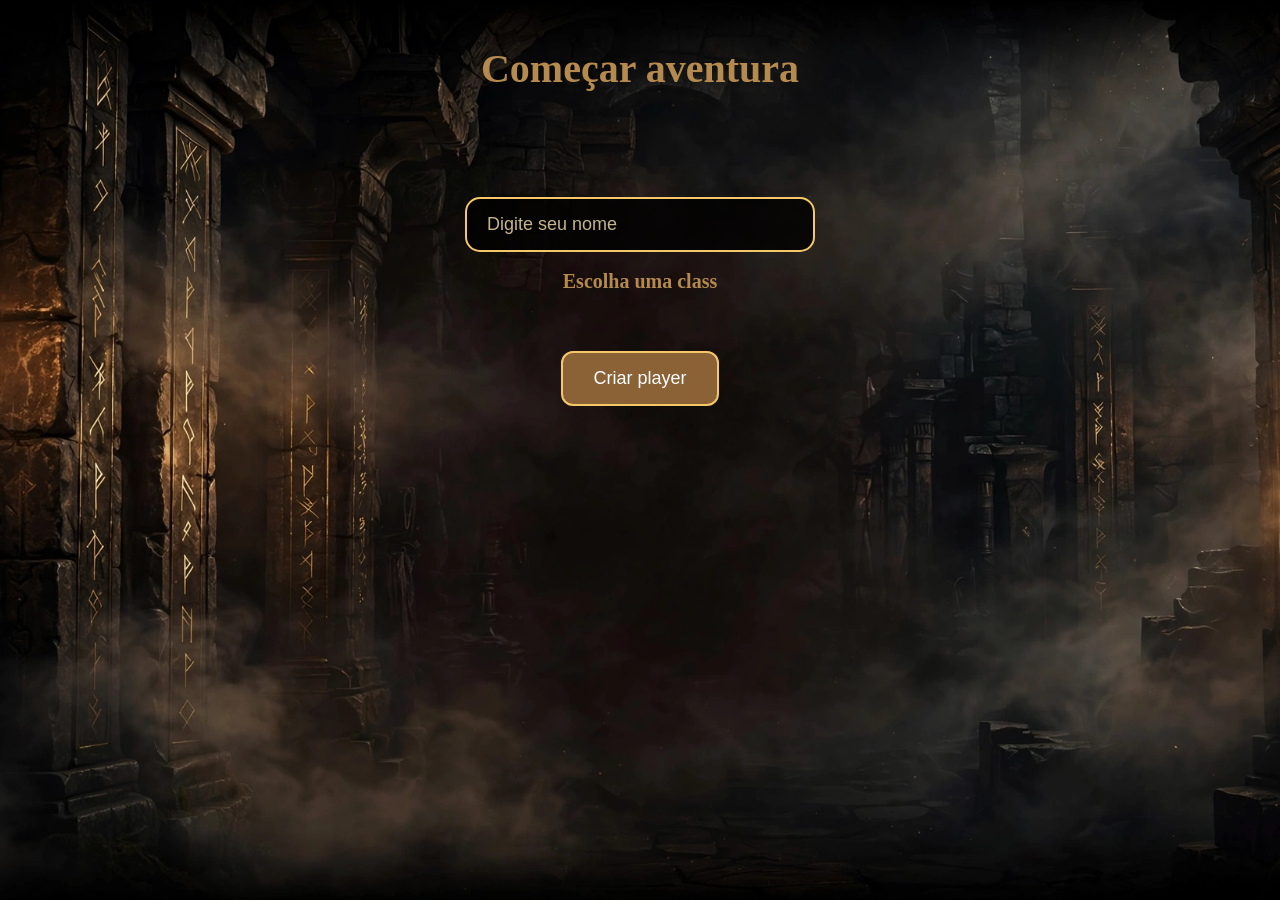
==== src/main/resources/static/index.html @ 0f82eca3 "feat: criando o menu inical e a tela aonde cria o personagem." ====
<!DOCTYPE html>
<html xmlns:th="http://www.w3.org/1999/xhtml">
<head>
    <meta charset="UTF-8">
    <title>Meu RPG</title>
    <link rel="stylesheet" href="css/gamer.css">
</head>
<body>


<div id="menu_inicial" class="tela" >
    <h1 align="center">RPG WEB</h1>
    <button class="btn_menu_iniciar" onclick="mostrarTela('Continuar')">Continuar</button>
    <button class="btn_menu_iniciar" onclick="mostrarTela('tela_classes')">Novo jogo</button>
    <button class="btn_menu_iniciar" onclick="mostrarTela('Configuração')">Configuração</button>
</div>


<div id="tela_classes" class="tela">
    <h1 id="titulo_comecar_aventura">Começar aventura</h1>

    <form>
        <input type="text" id="input-nome" name="nome"
               maxlength="50" placeholder="Digite seu nome">
    </form>

    <h3 id="tt_escolher_class">Escolha uma class</h3>
    <div id="lista_classes"></div>

    <button id="btn_criar-jogador">Criar player</button>
</div>

<script src="js/classes.js"></script>













<script src="js/script.js"></script>

</body>
</html>
---- src/main/resources/static/css/gamer.css ----
*{
    margin:0;
    padding:0;
    box-sizing: border-box;
}

.tela{
    display: none;
    min-height: 100vh;
    width: 100%;
    flex-direction: column;
    align-items: center;
    background-size: cover;
    background-position: center;
}

html,body{
    width: 100%;
    min-height: 100%;
}

body{
    min-height: 100vh;
}

#menu_inicial {

    background-image: url('../img/menu-inicio-fundo-rpg.jpg');
    background-size: cover;
    background-position: center;
    background-repeat: no-repeat;
    color: #f5c76b;
    justify-content: center;

    font-family: 'Times New Roman', serif;

    /*display: flex;  obs: ativar essa tela dps*/
    flex-direction: column;
    align-items: center;
    gap: 15px;
}

#tela_classes {
    display: flex;
    flex-direction: column;
    align-items: center;
    min-height: 100vh;
    color: white;
    background-color: #222;

    background-image: url('../img/fundo-escolher-class.png');
    background-size: cover;
    background-position: center;
    background-repeat: no-repeat;
}

#lista_classes {
    display: flex;
    flex-wrap: wrap;
    justify-content: center;
    gap: 20px;
    padding: 20px;
}

.card_classe {
    width: 200px;
    padding: 15px;
    flex-direction: column;
    align-items: center;
    gap: 10px;
    background: rgba(0, 0, 0, 0.8);
    border: 2px solid #8b6235;
    border-radius: 12px;
    color: white;
    cursor: pointer;
}

.card_classe img {
    width: 150px;
    height: 150px;
    object-fit: contain;
    display: block;
}

.card_classe:hover {
    border-color: #f5c76b;
    transform: scale(1.05);
}

.card_classe.selecionado {
    border: 3px solid #f5c76b;
    box-shadow: 0 0 20px #f5c76b;
    transform: scale(1.05);
}

#titulo_comecar_aventura{
    margin-top: min(5%,5vh);
    font-size: 40px;
    color: #b58a4f;
}

#input-nome {
    margin-top: min(30%,20vh);

    width: 350px;
    padding: 15px 20px;

    background: rgba(0, 0, 0, 0.8);
    color: white;

    border: 2px solid #f5c76b;
    border-radius: 15px;

    font-size: 18px;
    outline: none;

    transition: 0.3s ease;
}

#input-nome:focus {
    border-color: #ffd700;
    box-shadow: 0 0 12px rgba(245, 199, 107, 0.6);
}

#input-nome::placeholder {
    color: #c5b58c;
    opacity: 1;
}

#tt_escolher_class{
    margin-top: min(2%,2vh);
    font-size: 20px;
    color: #b58a4f;
}

#btn_criar-jogador{
    margin-top: min(2%,2vh);
    background: #8b6235;
    color: white;
    border: 2px solid #f5c76b;
    border-radius: 12px;
    padding: 15px 30px;
    font-size: 18px;
    cursor: pointer;
    transition: all 0.3s ease;
}
#btn_criar-jogador:hover{
    background: #f5c76b;
    color: #fafafa;
    transform: scale(1.05);
    box-shadow: 0 0 12px rgba(245, 199, 107, 0.6);
}
.btn_menu_iniciar{
    width: min(80%,300px);
    padding: 15px;
    text-align: center;
    text-decoration: none;
    color: #fff;
    background-color: #8b6235;
    border-radius: 8px;
    font-size: 18px;
    font-weight: bold;
    transition: background 0.3s ease;
}

.btn_menu_iniciar:hover{
    background: #b58a4f;
}
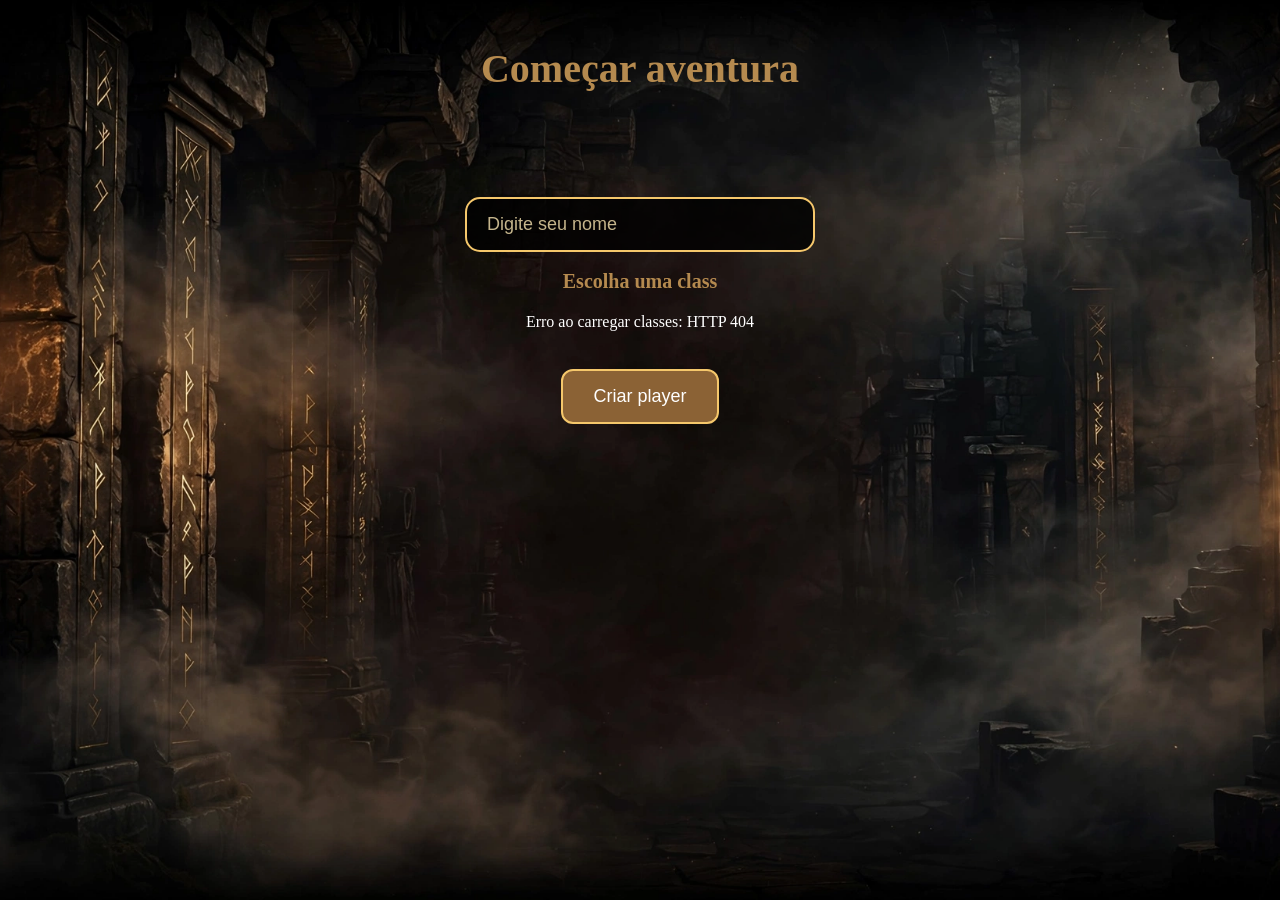
==== commit 7a4bd15f: "feat: clicando no btn criar jogador e levando para a primeira missão" ====
--- a/src/main/resources/static/index.html
+++ b/src/main/resources/static/index.html
@@ -2,7 +2,7 @@
 <html xmlns:th="http://www.w3.org/1999/xhtml">
 <head>
     <meta charset="UTF-8">
-    <title>Meu RPG</title>
+    <title>RPG WEB</title>
     <link rel="stylesheet" href="css/gamer.css">
 </head>
 <body>
@@ -27,22 +27,12 @@
     <h3 id="tt_escolher_class">Escolha uma class</h3>
     <div id="lista_classes"></div>
 
-    <button id="btn_criar-jogador">Criar player</button>
+    <button id="btn_criar-jogador" onclick="window.location.href='/floresta-inicio.html'">Criar player</button>
+</div>
+<div id="tela_jogo" class="tela" >
 </div>
 
 <script src="js/classes.js"></script>
-
-
-
-
-
-
-
-
-
-
-
-
 
 <script src="js/script.js"></script>
 
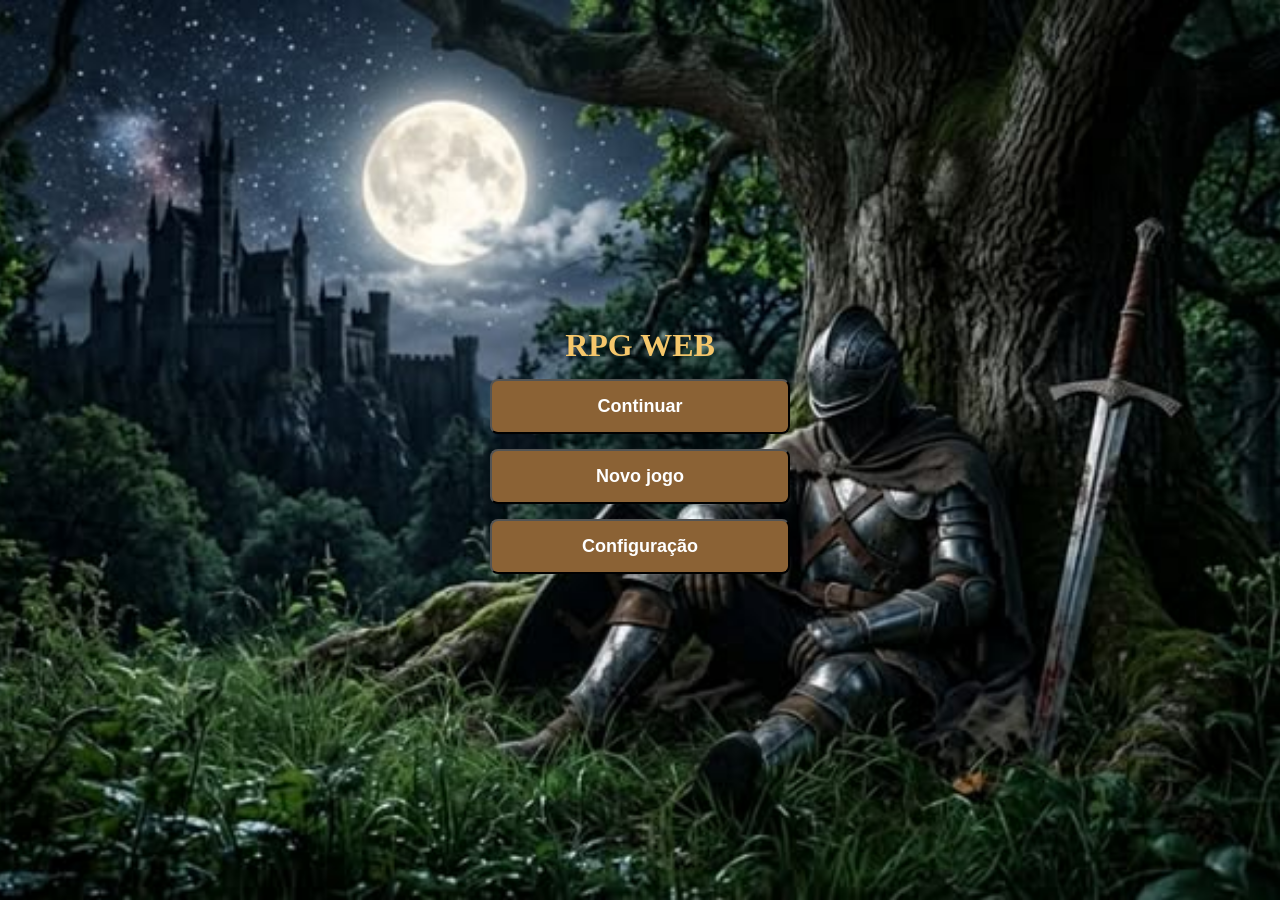
==== commit 8fbac502: "feat: div tela_jogo removida, criado um novo html para cada nivel ou menus." ====
--- a/src/main/resources/static/index.html
+++ b/src/main/resources/static/index.html
@@ -29,8 +29,6 @@
 
     <button id="btn_criar-jogador" onclick="window.location.href='/floresta-inicio.html'">Criar player</button>
 </div>
-<div id="tela_jogo" class="tela" >
-</div>
 
 <script src="js/classes.js"></script>
 
--- a/src/main/resources/static/css/gamer.css
+++ b/src/main/resources/static/css/gamer.css
@@ -31,17 +31,14 @@
     background-repeat: no-repeat;
     color: #f5c76b;
     justify-content: center;
-
     font-family: 'Times New Roman', serif;
-
-    /*display: flex;  obs: ativar essa tela dps*/
+    display: flex;
     flex-direction: column;
     align-items: center;
     gap: 15px;
 }
 
 #tela_classes {
-    display: flex;
     flex-direction: column;
     align-items: center;
     min-height: 100vh;
